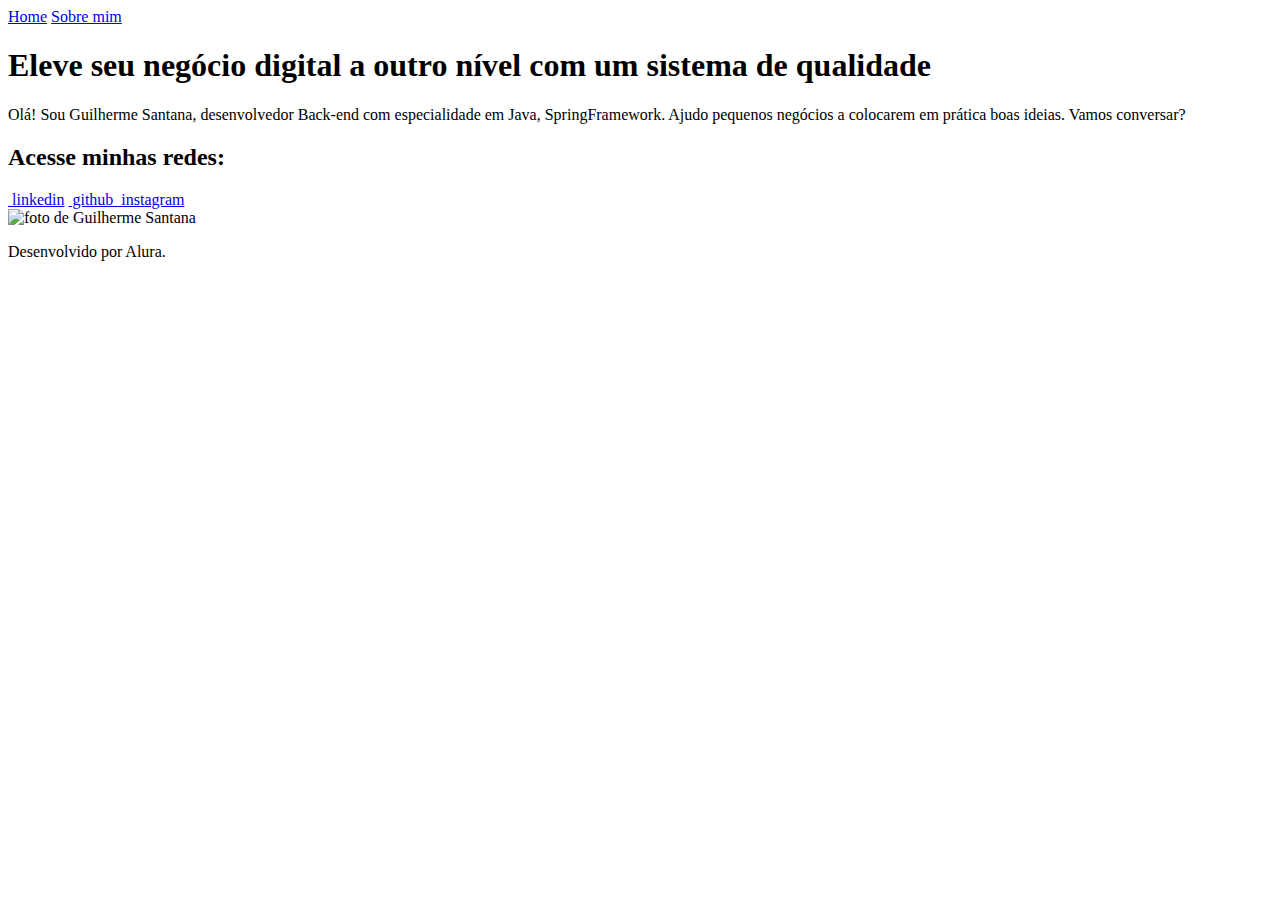
==== index.html @ 7e2cbff8 "feat: create index.html" ====
<!DOCTYPE html>
<html lang="pt-BR">
<head>
    <meta charset="UTF-8">
    <meta name="viewport" content="width=device-width, initial-scale=1.0">
    <title>Portifolio</title>
    <link rel="stylesheet" href="./styles/style.css">
</head>
<body>
    <header class="cabecalho">
        <nav class="cabecalho__menu">
            <a href="index.html" class="cabecalho__menu__link">Home</a>
            <a href="about.html" class="cabecalho__menu__link">Sobre mim</a>
        </nav>
    </header>
    <main class="apresentacao">
        <section class="apresentacao__conteudo">
            <h1 class="apresentacao__conteudo__titulo">Eleve seu negócio digital a outro nível <strong class="titulo-destaque">com um sistema de qualidade</strong></h1>
            <p class="apresentacao__conteudo__texto">Olá! Sou Guilherme Santana, desenvolvedor Back-end com especialidade em Java, SpringFramework. Ajudo pequenos negócios a colocarem em prática boas ideias. Vamos conversar?</p>
            <div class="links">
                <h2 class="links__subtitulo">Acesse minhas redes:</h2>
                <a href="https://www.linkedin.com/in/guilherme-sant/" class="links__link">
                    <img src="assets/linkedin.png" alt="">
                    linkedin</a>
                <a href="https://github.com/guixsz" class="links__link">
                    <img src="assets/github.png" alt="">
                    github
                </a>
                <a href="https://instagram.com/guixsz" class="links__link">
                    <img src="assets/instagram.png" alt="">
                    instagram
                </a>
            </div>
        </section>
        <img src="assets/imagem.jpg" alt="foto de Guilherme Santana" class="foto-guilherme">
    </main>
    <footer class="rodape">
        <p>Desenvolvido por Alura.</p>
    </footer>
</body>
</html>
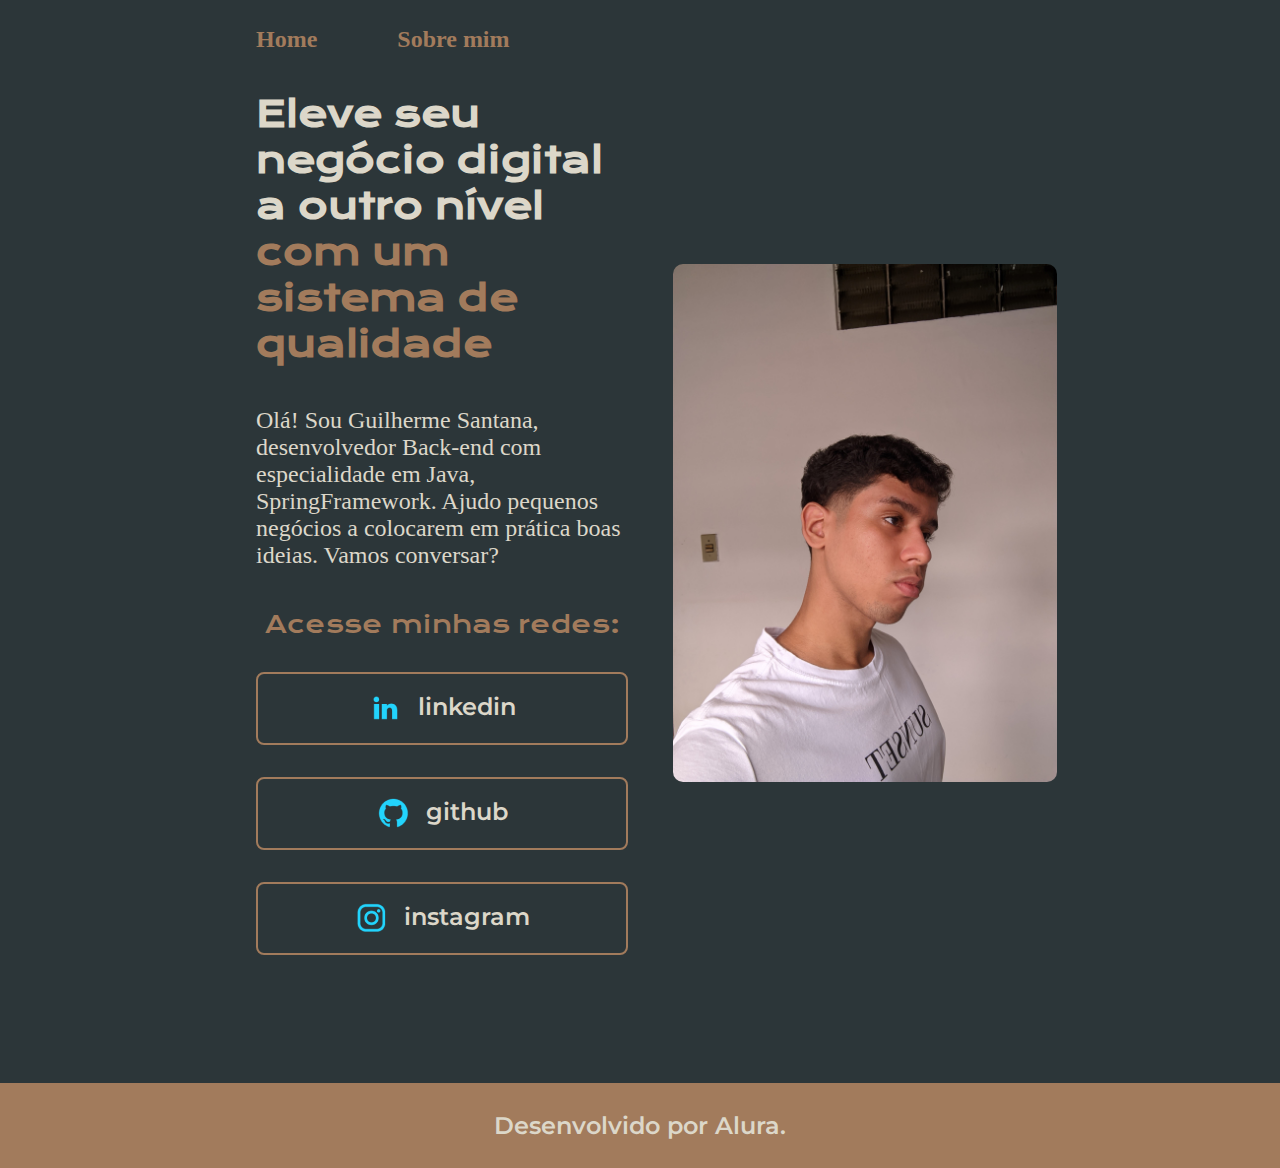
==== commit 05a37250: "refactor: link instagram" ====
--- a/index.html
+++ b/index.html
@@ -26,7 +26,7 @@
                     <img src="assets/github.png" alt="">
                     github
                 </a>
-                <a href="https://instagram.com/guixsz" class="links__link">
+                <a href="https://www.instagram.com/guiszw/" class="links__link">
                     <img src="assets/instagram.png" alt="">
                     instagram
                 </a>
--- a/styles/style.css
+++ b/styles/style.css
@@ -0,0 +1,139 @@
+@import url('https://fonts.googleapis.com/css2?family=Krona+One&family=Montserrat:ital,wght@0,100..900;1,100..900&display=swap');
+
+:root {
+    --cor-primaria: #2c3639;
+    --cor-secundaria: #DCD7C9;
+    --cor-terciaria: #A27B5C;
+    --cor-hover: #3F4E4F;
+
+    --font-principal: 'Krona One', sans-serif;
+    --font-secundaria: 'Montserrat' sans-serif;
+}
+
+* {
+    margin: 0;
+    padding: 0;
+    text-decoration: none;
+}
+
+body {
+    box-sizing: border-box;
+    background-color: var(--cor-primaria);
+    color: var(--cor-secundaria);
+}
+.cabecalho {
+    padding: 2% 0 0 20%;
+}
+
+.cabecalho__menu {
+    display: flex;
+    gap: 80px;
+}
+
+.cabecalho__menu__link {
+    font-family: var(--font-secundaria);
+    font-weight: 600;
+    font-size: 1.5rem;
+    color: var(--cor-terciaria);
+}
+
+.apresentacao {
+    margin: 3% 20% 10% 20%;
+    display: flex;
+    justify-content: space-between;
+    gap: 45px;
+    align-items: center;
+}
+
+.apresentacao__conteudo {
+    width: 50%;
+    display: flex;
+    flex-direction: column;
+    gap: 40px;
+}
+
+.apresentacao__conteudo__titulo {
+    font-family: var(--font-principal);
+    font-size: 2.25rem;
+}
+
+.apresentacao__conteudo__texto {
+    font-family: var(--font-secundaria);
+    font-weight: 400;
+    font-size: 1.5rem;
+}
+
+.links {
+    display: flex;
+    flex-direction: column;
+    align-items: center;
+    gap: 32px;
+    justify-content: space-between;
+}
+
+.links__subtitulo {
+    font-family: var(--font-principal);
+    font-weight: 400;
+    color: var(--cor-terciaria);
+    font-size: 1.5rem;
+}
+
+.links__link {
+    width: 368px;
+    text-align: center;
+    border-radius: 8px;
+    border: 2px solid var(--cor-terciaria);
+    font-size: 1.5rem;
+    font-weight: 600;
+    padding: 18.5px 0px;
+    text-decoration: none;
+    color: var(--cor-secundaria);
+    font-family: 'Montserrat', sans-serif;
+    display: flex;
+    justify-content: center;
+    gap: 16px;
+}
+
+.links__link:hover {
+    transition: 0.3s;
+    background-color: var(--cor-hover);
+}
+
+.foto-guilherme {
+    width: 50%;
+    border-radius: 10px;
+}
+
+.titulo-destaque {
+    color: var(--cor-terciaria);
+}
+
+.rodape {
+    color: var(--cor-secundaria);
+    background-color: var(--cor-terciaria);
+    padding: 28px;
+    text-align: center;
+    font-family: 'Montserrat', sans-serif;
+    font-size: 1.5rem;
+    font-weight: 600;
+}
+
+@media (max-width: 1200px) {
+    .cabecalho {
+        padding: 5%;
+    }
+
+    .cabecalho__menu {
+        justify-content: center;
+    }
+    
+    .apresentacao {
+        flex-direction: column-reverse;
+        margin: 5%;
+    }
+
+    .apresentacao__conteudo {
+        width: auto;
+    }
+
+}